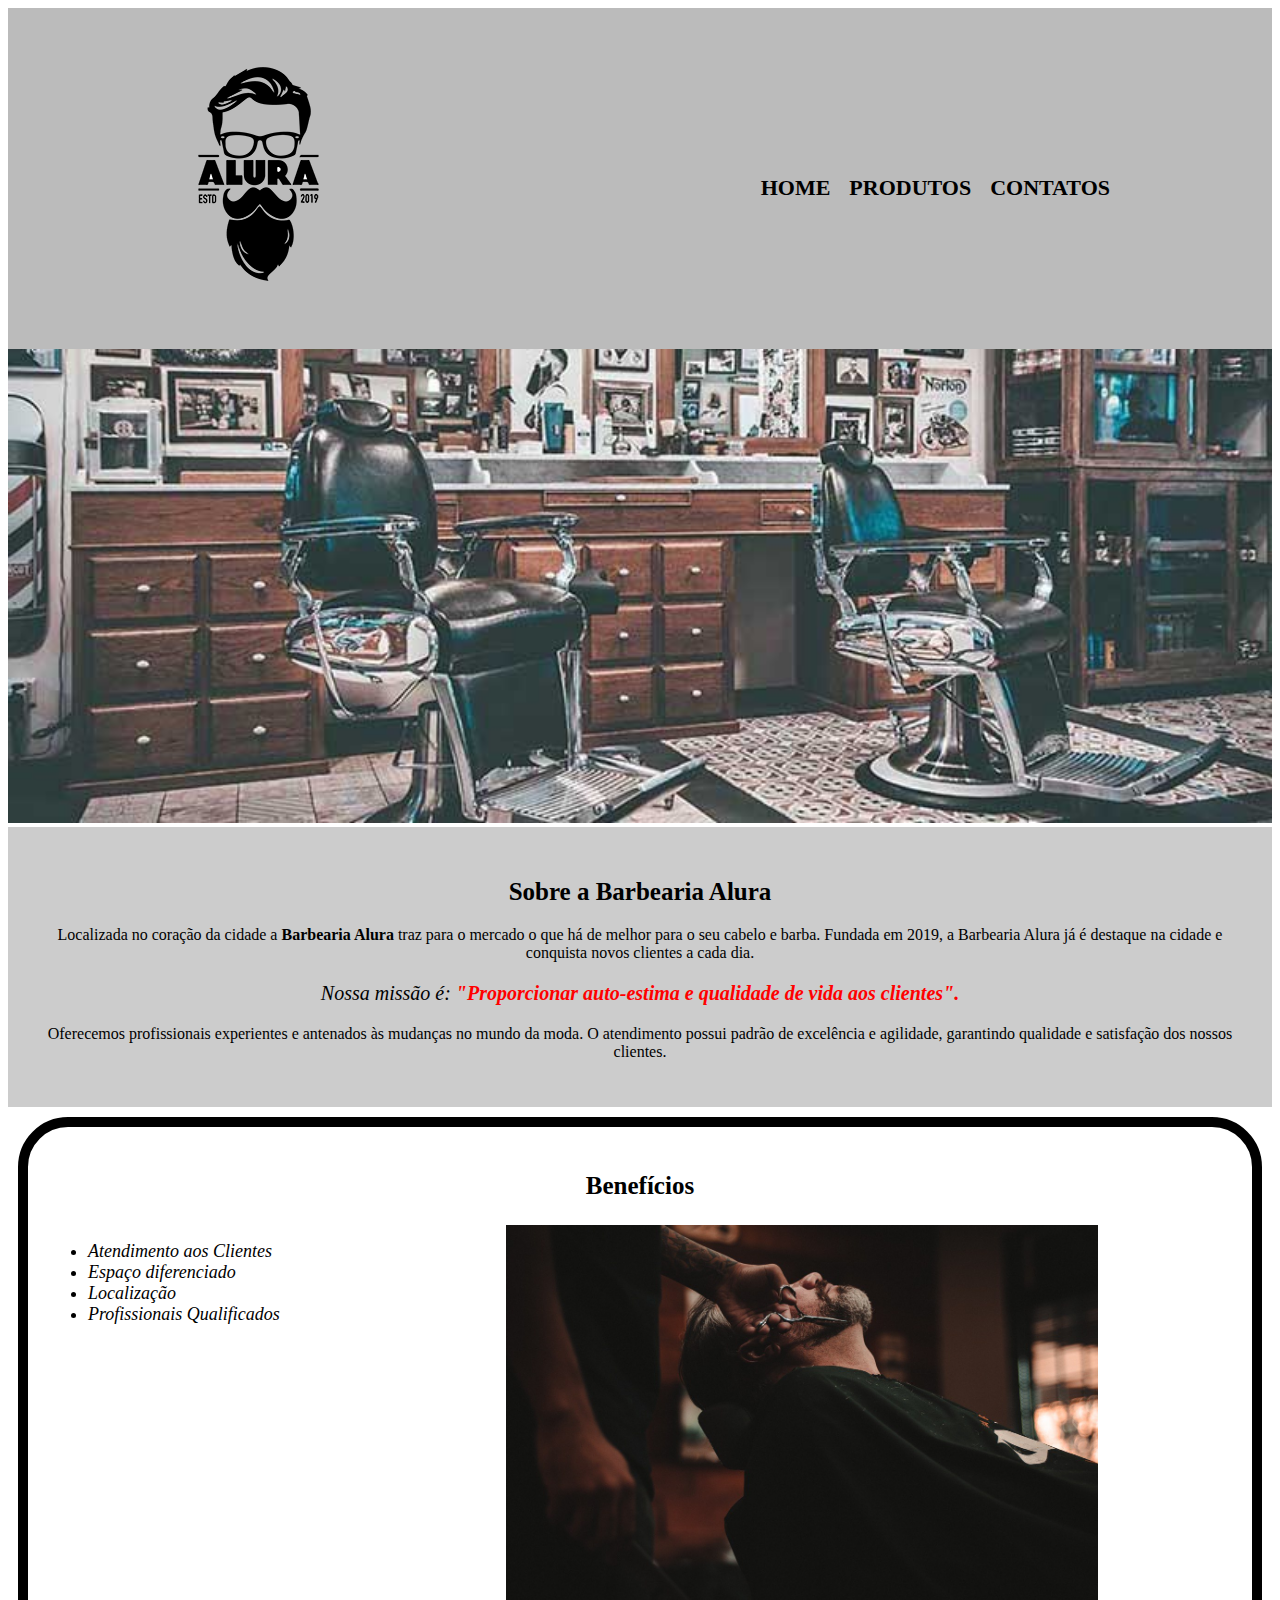
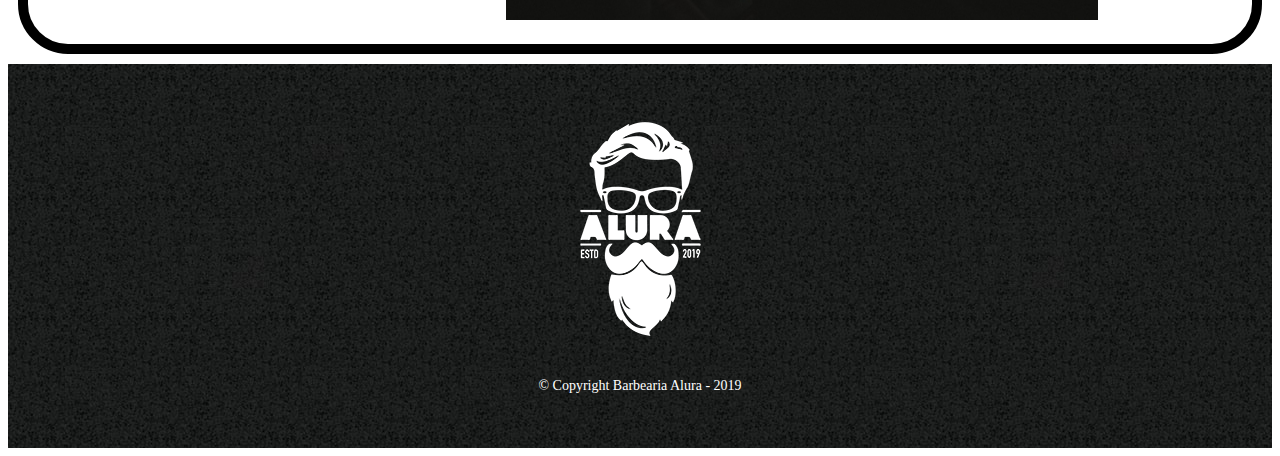
==== index.html @ 84f0fa4b "Primeiro Commit" ====
<!DOCTYPE html>
<html lang="pt-br">
	<head>
		<meta charset="UTF-8">
		<title>Barbearia Alura</title>
		<link rel="stylesheet" href="style.css">
		<link rel="stylesheet" href="produtos.css">
	</head>
	<body>
		<header>
			<div class="caixa">
				<h1><img src="logo.png"></h1>
				<nav>
					<ul>
						<li><a href="index.html">Home</a></li>
						<li><a href="produtos.html">Produtos</a></li>
						<li><a href="contatos.html">Contatos</a></li>
					</ul>
				</nav>
			</div>
		</header>
		<img id="banner" src="banner.jpg">
		<div class="principal">
			<h2 class="titulo-centralizado">Sobre a Barbearia Alura</h2>

			<p>Localizada no coração da cidade a <strong>Barbearia Alura</strong> traz para o mercado o que há de melhor para o seu cabelo e barba. Fundada em 2019, a Barbearia Alura já é destaque na cidade e conquista novos clientes a cada dia.</p>

			<p id="missao"><em>Nossa missão é: <strong>"Proporcionar auto-estima e qualidade de vida aos clientes".</strong></em></p>

			<p>Oferecemos profissionais experientes e antenados às mudanças no mundo da moda. O atendimento possui padrão de excelência e agilidade, garantindo qualidade e satisfação dos nossos clientes.
			</p>
		</div>
		<div class="beneficios">
			<h3 class="titulo-centralizado">Benefícios</h3>
			<ul class="listainferior" class="beneficios">
				<li class="itens">Atendimento aos Clientes</li>
				<li class="itens">Espaço diferenciado</li>
				<li class="itens">Localização</li>
				<li class="itens">Profissionais Qualificados</li>
			</ul>
			<img class="imagembeneficios" src="beneficios.jpg">
		</div>
		<footer>
			<img src="logo-branco.png">
			<p class="copyright"> &#169; Copyright Barbearia Alura - 2019</p>

		</footer>
	
	</body>
</html>
---- style.css ----
body {
	;
}
#banner {
	width: 100%;d
}
.principal{
	background: #CCCCCC;
	padding: 30px;

}
.titulo-principal{
	padding-left:  20px;

}
.titulo-centralizado {
	text-align: center;
	font-size: 25px;
}
p {
	text-align: center; 
}
#missao {font-size: 20px
}
em strong {
	color:  #FF0000;
}
.itens {
	font-style:italic;
	font-size: 18px;

}
.itens li hover{
	font-style: none;
}

.beneficios{
	background: #FFFFFF;
	padding: 20px;
	border: 10px solid #000000;
	border-radius: 50px;
	margin: 10px 10px;
	

}

.listainferior {
	display: inline-block;
	vertical-align: top;
	width: 20%;
	margin-right: 15%;

}
.imagembeneficios {
	width: 50%;
}
---- produtos.css ----
header{
	background: #BBBBBB;
	padding: 20px 0;
}
.caixa {
	width: 940px;
	position: relative;
	margin: 0 auto;
}
nav li {
	display: inline;
	margin: 0 0 0 15px;
}
nav {
	position: absolute;
	top: 110px;
	right: 0;
}
nav a {
	text-transform: uppercase;
	color: #000000;
	font-weight: bold;
	font-size: 22px;
	text-decoration: none;
}
nav a:hover {
	color: #C94590;
	text-decoration: underline;
}
.produtos {
	width: 940px;
	margin: 0 auto;
	padding: 50px 0;
}
.produtos li {
	display: inline-block;
	text-align: center;
	width: 30%;
	vertical-align: top;
	margin: 0 1.5%;
	padding: 30px 20px;
	box-sizing: border-box;
	border:  2px solid #000000;
	border-radius: 30px;
}
.produtos li:hover{
	border-color: #C94590;
}
.produtos li:hover h2{
	font-size: 34px;
}

.produtos li:active{
	border-color: #088C19;
}
.produtos h2{
	font-size: 30px;
	font-weight: bold;
}
.produto-descricao{
	font-size: 18px;
	
}
.produto-preco{
	font-weight: bold;
	font-size: 22px;
	margin-top: 10px;
}
footer {
	text-align: center;
	background: url(bg.jpg);
	padding: 40px 0 ;
}
.copyright {
	color: #FFFFFF;
	font-size: 14px;
	margin-top: 20px;
}
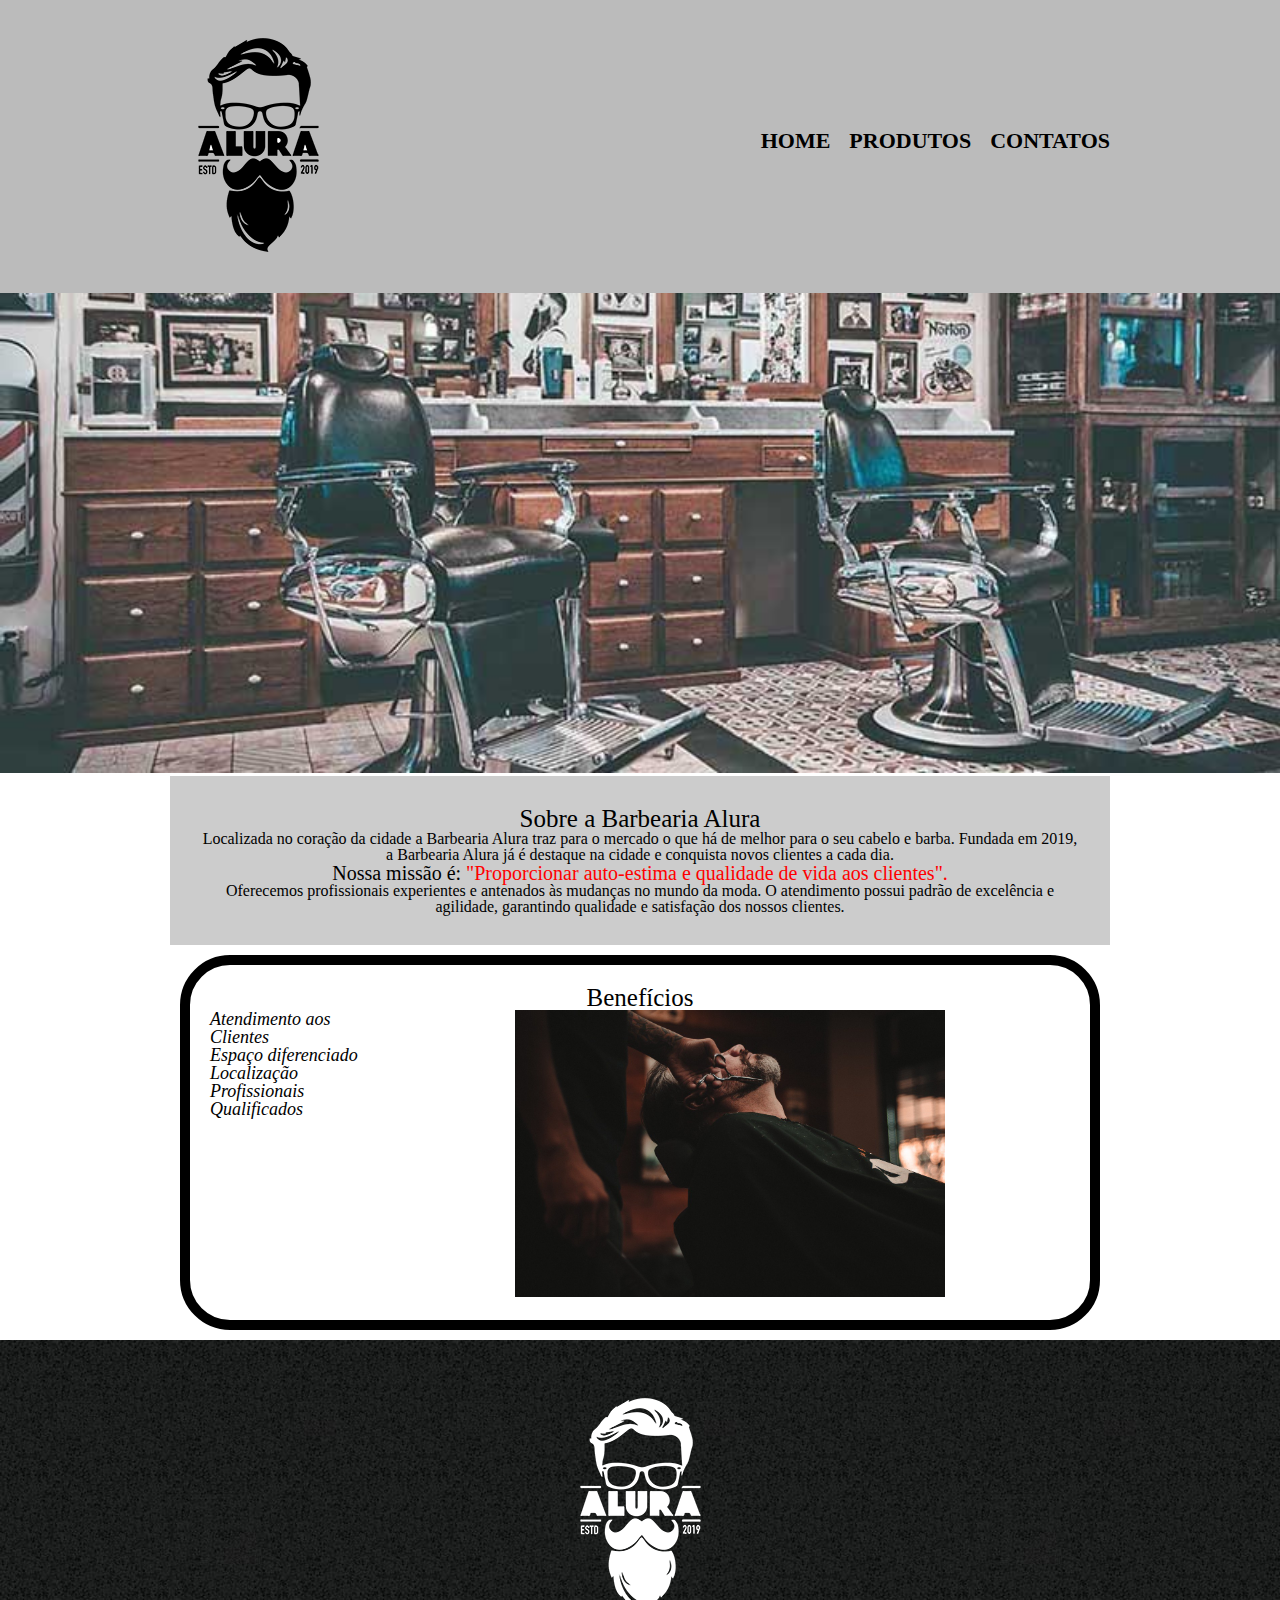
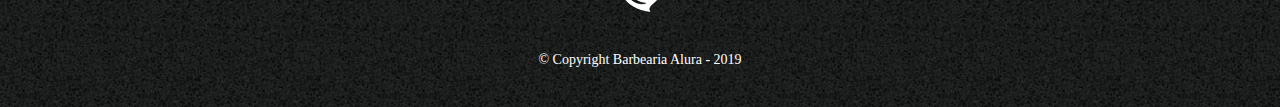
==== commit 16904bc0: "minor change" ====
--- a/index.html
+++ b/index.html
@@ -3,6 +3,7 @@
 	<head>
 		<meta charset="UTF-8">
 		<title>Barbearia Alura</title>
+		<link rel="stylesheet" href="reset.css">
 		<link rel="stylesheet" href="style.css">
 		<link rel="stylesheet" href="produtos.css">
 	</head>
@@ -20,26 +21,28 @@
 			</div>
 		</header>
 		<img id="banner" src="banner.jpg">
-		<div class="principal">
-			<h2 class="titulo-centralizado">Sobre a Barbearia Alura</h2>
-
-			<p>Localizada no coração da cidade a <strong>Barbearia Alura</strong> traz para o mercado o que há de melhor para o seu cabelo e barba. Fundada em 2019, a Barbearia Alura já é destaque na cidade e conquista novos clientes a cada dia.</p>
-
-			<p id="missao"><em>Nossa missão é: <strong>"Proporcionar auto-estima e qualidade de vida aos clientes".</strong></em></p>
-
-			<p>Oferecemos profissionais experientes e antenados às mudanças no mundo da moda. O atendimento possui padrão de excelência e agilidade, garantindo qualidade e satisfação dos nossos clientes.
-			</p>
-		</div>
-		<div class="beneficios">
-			<h3 class="titulo-centralizado">Benefícios</h3>
-			<ul class="listainferior" class="beneficios">
-				<li class="itens">Atendimento aos Clientes</li>
-				<li class="itens">Espaço diferenciado</li>
-				<li class="itens">Localização</li>
-				<li class="itens">Profissionais Qualificados</li>
-			</ul>
-			<img class="imagembeneficios" src="beneficios.jpg">
-		</div>
+		<main>
+			<div class="principal">
+				<h2 class="titulo-centralizado">Sobre a Barbearia Alura</h2>
+				
+				<p>Localizada no coração da cidade a <strong>Barbearia Alura</strong> traz para o mercado o que há de melhor para o seu cabelo e barba. Fundada em 2019, a Barbearia Alura já é destaque na cidade e conquista novos clientes a cada dia.</p>
+				
+				<p id="missao"><em>Nossa missão é: <strong>"Proporcionar auto-estima e qualidade de vida aos clientes".</strong></em></p>
+				
+				<p>Oferecemos profissionais experientes e antenados às mudanças no mundo da moda. O atendimento possui padrão de excelência e agilidade, garantindo qualidade e satisfação dos nossos clientes.
+				</p>
+			</div>
+			<div class="beneficios">
+				<h3 class="titulo-centralizado">Benefícios</h3>
+				<ul class="listainferior" class="beneficios">
+					<li class="itens">Atendimento aos Clientes</li>
+					<li class="itens">Espaço diferenciado</li>
+					<li class="itens">Localização</li>
+					<li class="itens">Profissionais Qualificados</li>
+				</ul>
+				<img class="imagembeneficios" src="beneficios.jpg">
+			</div>
+		</main>
 		<footer>
 			<img src="logo-branco.png">
 			<p class="copyright"> &#169; Copyright Barbearia Alura - 2019</p>
--- a/produtos.css
+++ b/produtos.css
@@ -75,4 +75,55 @@
 	color: #FFFFFF;
 	font-size: 14px;
 	margin-top: 20px;
+}
+main{
+	width: 940px;
+	margin: 0 auto;
+}
+form{
+	margin: 40px 0;
+}
+form label, form legend{
+	display: block;
+	font-size: 20px;
+	margin-bottom: 10px;
+}
+.input-texto{
+	display: block;
+	margin-bottom: 20px;
+	padding: 10px 25px;
+	width: 50%;
+}
+.checkbox{
+	margin: 20px 0;
+}
+.enviar{
+	width: 40%;
+	padding: 15px 0;
+	background: orange;
+	color: white;
+	font-weight: bold;
+	font-size: 18px;
+	border: none;
+	border-radius: 5px;
+	transition: .5s all;
+}
+.enviar:hover{
+	background-color: darkorange;
+	cursor: pointer;
+	color: #e3e3e3;
+	transform: scale(1.1)  rotate(5deg);
+}
+table{
+	margin: 20px 0 40px;
+}
+thead{
+	background: #555;
+	color: white;
+	font-weight: bold;
+}
+td, th{
+	border: 1px solid black;
+	padding: 8px 15px;
+
 }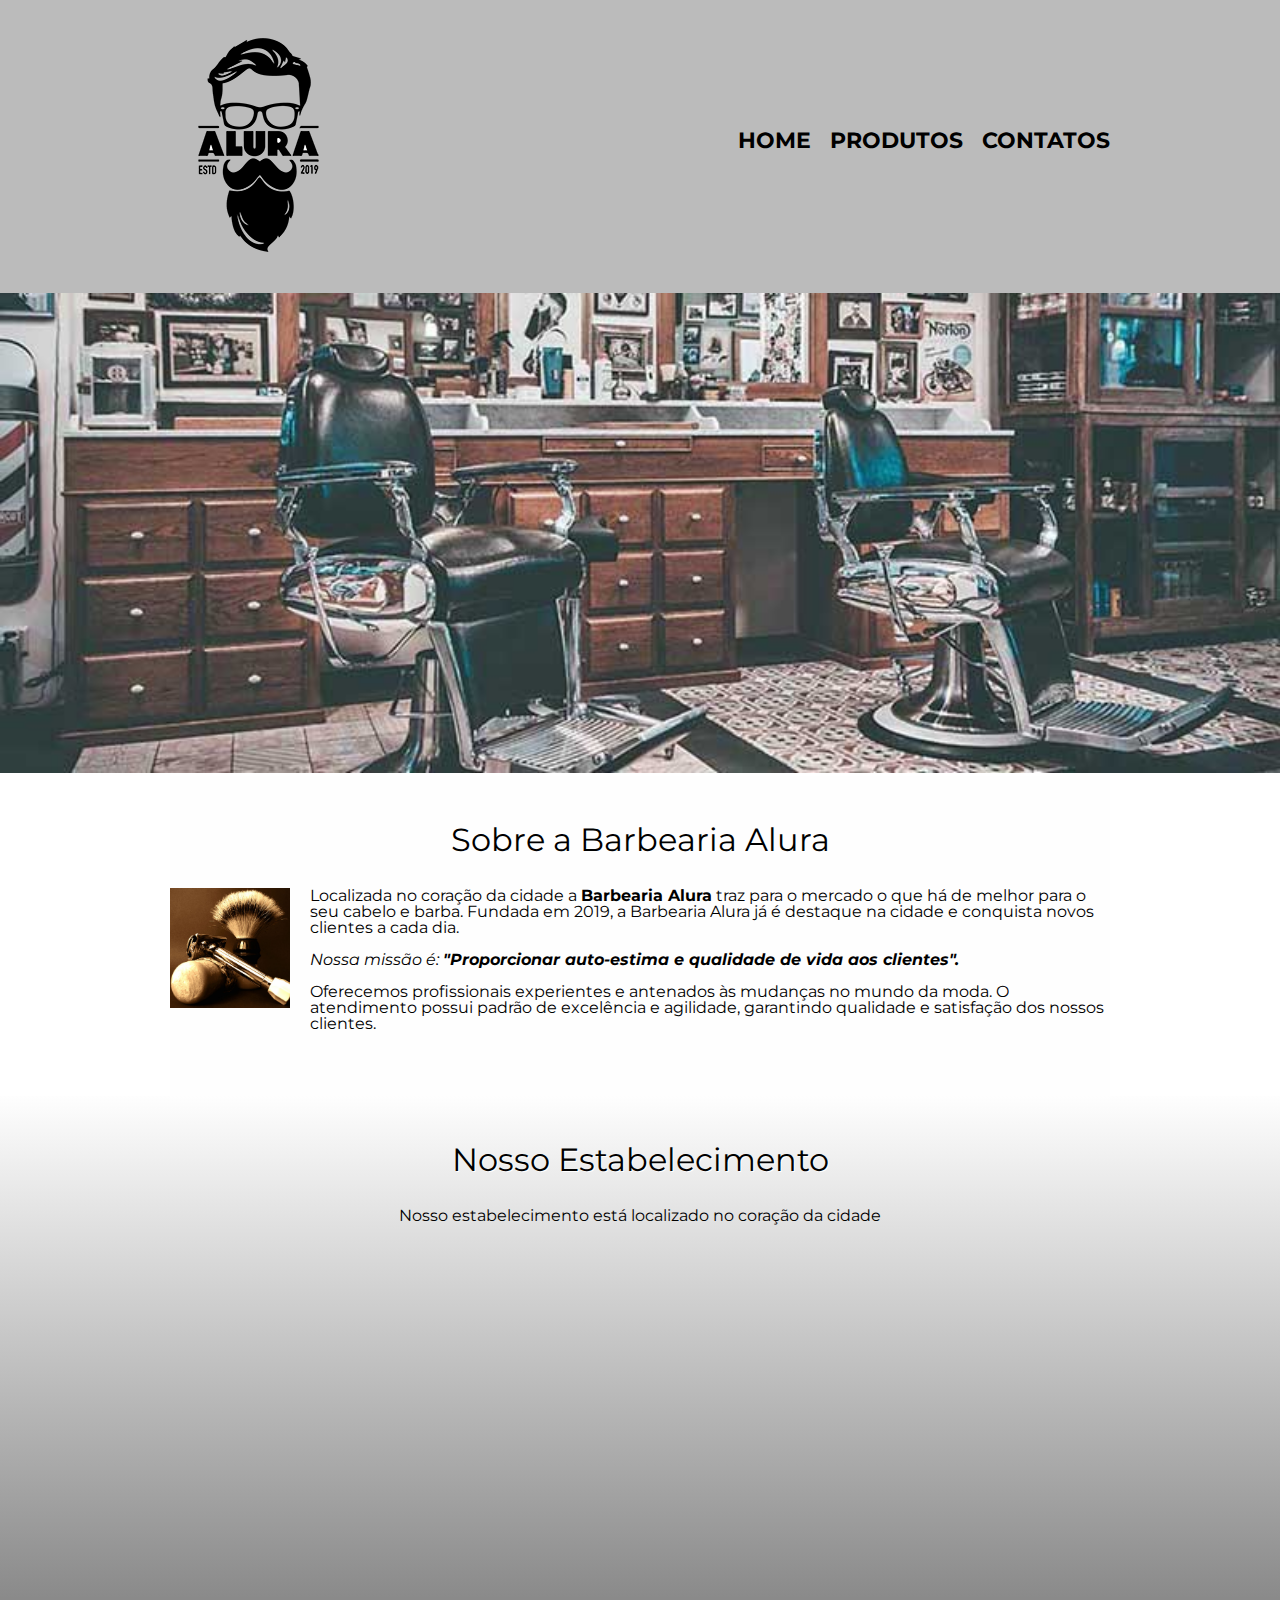
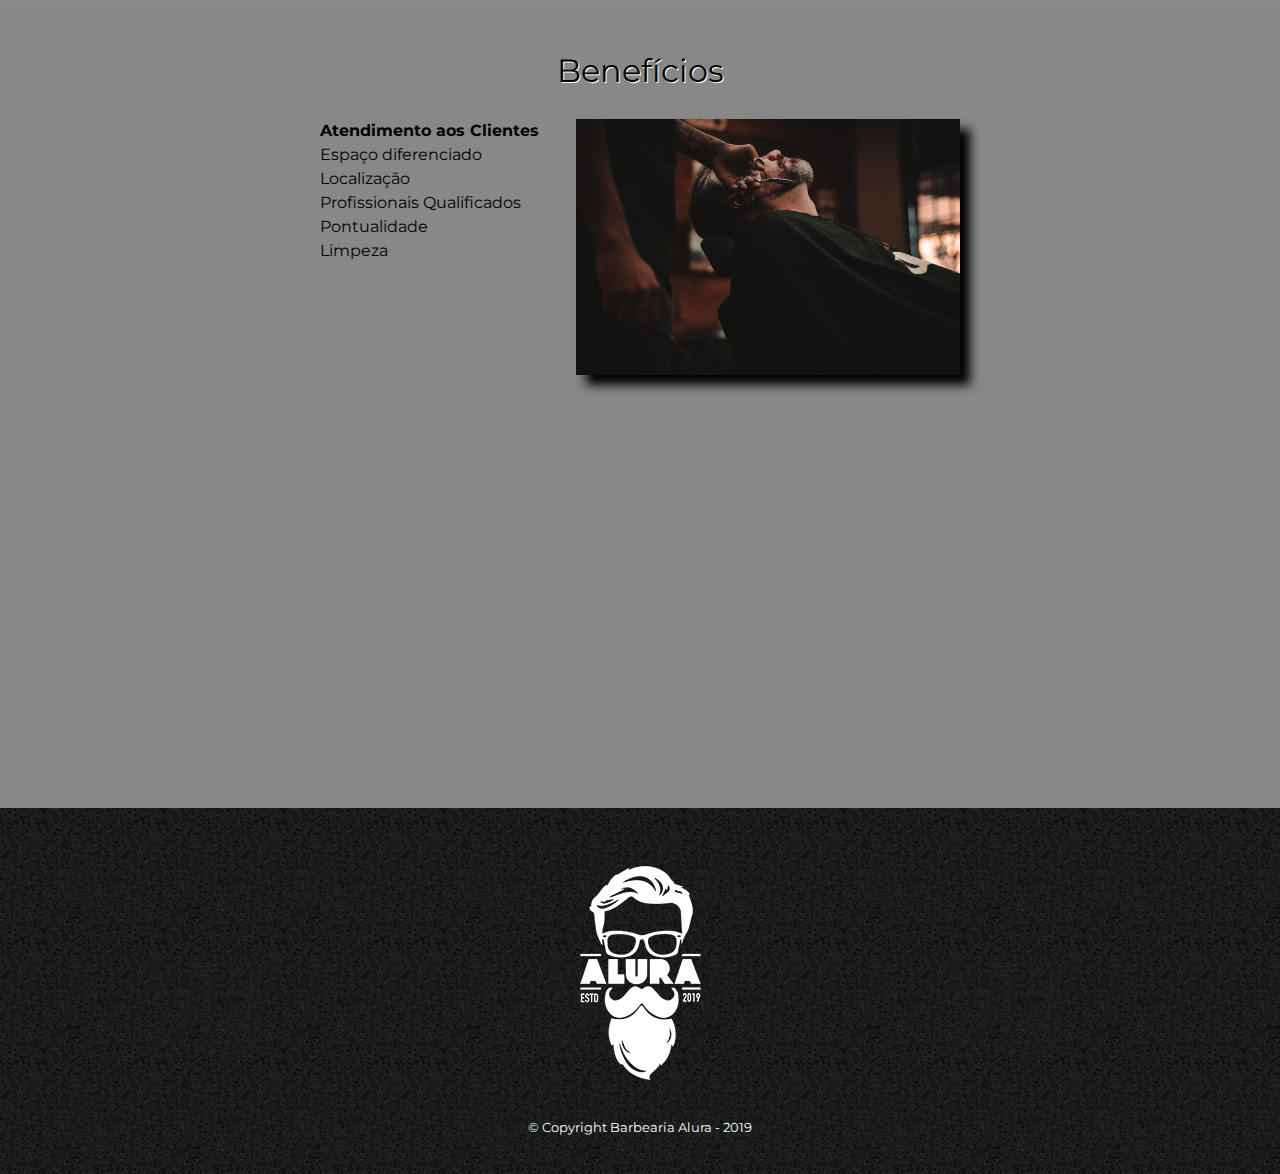
==== commit 0791bced: "final html/css 4" ====
--- a/index.html
+++ b/index.html
@@ -2,10 +2,11 @@
 <html lang="pt-br">
 	<head>
 		<meta charset="UTF-8">
+		<meta name="viewport" content="width=device-width">
 		<title>Barbearia Alura</title>
 		<link rel="stylesheet" href="reset.css">
+		<link href="https://fonts.googleapis.com/css?family=Montserrat&display=swap" rel="stylesheet">
 		<link rel="stylesheet" href="style.css">
-		<link rel="stylesheet" href="produtos.css">
 	</head>
 	<body>
 		<header>
@@ -20,10 +21,12 @@
 				</nav>
 			</div>
 		</header>
-		<img id="banner" src="banner.jpg">
+		<img class="banner" src="banner.jpg">
 		<main>
-			<div class="principal">
-				<h2 class="titulo-centralizado">Sobre a Barbearia Alura</h2>
+			<section class="principal">
+				<h2 class="titulo-principal">Sobre a Barbearia Alura</h2>
+				 
+				<img src="utensilios.jpg" class="utensilios" alt="Utensílios de um Barbeiro">
 				
 				<p>Localizada no coração da cidade a <strong>Barbearia Alura</strong> traz para o mercado o que há de melhor para o seu cabelo e barba. Fundada em 2019, a Barbearia Alura já é destaque na cidade e conquista novos clientes a cada dia.</p>
 				
@@ -31,17 +34,33 @@
 				
 				<p>Oferecemos profissionais experientes e antenados às mudanças no mundo da moda. O atendimento possui padrão de excelência e agilidade, garantindo qualidade e satisfação dos nossos clientes.
 				</p>
-			</div>
-			<div class="beneficios">
-				<h3 class="titulo-centralizado">Benefícios</h3>
-				<ul class="listainferior" class="beneficios">
-					<li class="itens">Atendimento aos Clientes</li>
-					<li class="itens">Espaço diferenciado</li>
-					<li class="itens">Localização</li>
-					<li class="itens">Profissionais Qualificados</li>
-				</ul>
-				<img class="imagembeneficios" src="beneficios.jpg">
-			</div>
+			</section>
+			<section class="mapa">
+				<h3 class="titulo-principal">Nosso Estabelecimento</h3>
+				<p>Nosso estabelecimento está localizado no coração da cidade</p>
+				<div class="mapa-conteudo">
+
+					<iframe src="https://www.google.com/maps/embed?pb=!1m18!1m12!1m3!1d3657.106693512036!2d-46.65390548447542!3d-23.564611267598654!2m3!1f0!2f0!3f0!3m2!1i1024!2i768!4f13.1!3m3!1m2!1s0x94ce59541c6c79c3%3A0x36b90a85f0f8cb33!2sGrupo%20Alura!5e0!3m2!1spt-BR!2sbr!4v1665863131109!5m2!1spt-BR!2sbr" width="100%" height="300" style="border:0;" allowfullscreen="" loading="lazy" referrerpolicy="no-referrer-when-downgrade"></iframe>
+				</div>
+			</section>
+
+			<section class="beneficios">
+				<h3 class="titulo-principal">Benefícios</h3>
+				<div class="conteudo-beneficios">					
+					<ul class="lista-beneficios" class="beneficios">
+						<li class="itens">Atendimento aos Clientes</li>
+						<li class="itens">Espaço diferenciado</li>
+						<li class="itens">Localização</li>
+						<li class="itens">Profissionais Qualificados</li>
+						<li class="itens">Pontualidade</li>
+						<li class="itens">Limpeza</li>
+					</ul><img class="imagem-beneficios" src="beneficios.jpg">
+				</div>
+				<div class="video">
+					<iframe width="100%" height="315" src="https://www.youtube.com/embed/wcVVXUV0YUY" frameborder="0" allow="accelerometer; autoplay; encrypted-media; gyroscope; picture-in-picture" allowfullscreen></iframe>
+				</div>
+			</section>
+
 		</main>
 		<footer>
 			<img src="logo-branco.png">
--- a/style.css
+++ b/style.css
@@ -1,56 +1,256 @@
 body {
-	;
-}
-#banner {
-	width: 100%;d
-}
-.principal{
-	background: #CCCCCC;
-	padding: 30px;
-
-}
-.titulo-principal{
-	padding-left:  20px;
-
-}
-.titulo-centralizado {
-	text-align: center;
-	font-size: 25px;
-}
-p {
-	text-align: center; 
-}
-#missao {font-size: 20px
-}
-em strong {
-	color:  #FF0000;
-}
-.itens {
-	font-style:italic;
+	font-family: 'Montserrat', sans-serif;
+}
+
+header {
+	background: #BBBBBB;
+	padding: 20px 0;
+}
+
+.caixa {
+	position: relative;
+	width: 940px;
+	margin: 0 auto;
+}
+
+nav {
+	position: absolute;
+	top: 110px;
+	right: 0;
+}
+
+nav li {
+	display: inline;
+	margin: 0 0 0 15px;
+}
+
+nav a {
+	text-transform: uppercase;
+	color: #000000;
+	font-weight: bold;
+	font-size: 22px;
+	text-decoration: none;
+}
+
+nav a:hover {
+	color: #C78C19;
+	text-decoration: underline;
+}
+
+.produtos {
+	width: 940px;
+	margin: 0 auto;
+	padding: 50px 0;
+}
+
+.produtos li {
+	display: inline-block;
+	text-align: center;
+	width: 30%;
+	vertical-align: top;
+	margin: 0 1.5%;
+	padding: 30px 20px;
+	box-sizing: border-box;
+	border: 2px solid #000000;
+	border-radius: 10px;
+}
+
+.produtos li:hover {
+	border-color: #C78C19;
+}
+
+.produtos li:active {
+	border-color: #088C19;	
+}
+
+.produtos li:hover h2 {
+	font-size: 34px;
+}
+
+.produtos h2 {
+	font-size: 30px;
+	font-weight: bold;
+}
+
+.produto-descricao {
 	font-size: 18px;
-
-}
-.itens li hover{
-	font-style: none;
-}
-
-.beneficios{
-	background: #FFFFFF;
-	padding: 20px;
-	border: 10px solid #000000;
-	border-radius: 50px;
-	margin: 10px 10px;
+}
+
+.produto-preco {
+	font-size: 22px;
+	font-weight: bold;
+	margin-top: 10px;
+}
+
+footer {
+	text-align: center;
+	background: url("bg.jpg");
+	padding: 40px 0;
+}
+
+.copyright {
+	color: #FFFFFF;
+	font-size: 13px;
+	margin: 20px 0 0;
+}
+
+form {
+	margin: 40px 0;
+}
+
+form label, form legend {
+	display:block;
+	font-size: 20px;
+	margin: 0 0 10px;
+}
+
+.input-padrao {
+	display: block;
+	margin: 0 0 20px;
+	padding: 10px 25px;
+	width: 50%;
+}
+
+.checkbox {
+	margin: 20px 0;
+}
+
+.enviar {
+	width:40%;
+	padding: 15px 0;
+	background: orange;
+	color: white;
+	font-weight: bold;
+	font-size: 18px;
+	border: none;
+	border-radius: 5px;
+	transition: 1s all;
+	cursor: pointer;
+}
+
+.enviar:hover {
+	background: darkorange;
+	transform: scale(1.2);
+}
+
+table {
+	margin: 20px 0 40px;
+}
+
+thead {
+	background: #555555;
+	color: white;
+	font-weight: bold;
+}
+
+td, th {
+	border: 1px solid #000000;
+	padding: 8px 15px;
+}
+
+
+/* css da página inicial */
+.banner {
+	width:100%;
+}
+
+.titulo-principal {
+	text-align: center;
+	font-size: 2em;
+	margin: 0 0 1em;
+	clear: left;
+	text-shadow: 1px 1px white;
+}
+
+.principal {
+	padding: 3em 0;
+	background: #FEFEFE;
+	width: 940px;
+	margin: 0 auto;
+}
+
+.principal p {
+	margin: 0 0 1em;
+}
+
+.principal strong {
+	font-weight: bold;
+}
+
+.principal em {
+	font-style: italic;
+}
+
+.utensilios {
+	width: 120px;
+	float: left;
+	margin: 0 20px 20px 0;
+}
+
+.mapa {
+	padding: 3em 0;
+	background: linear-gradient(#FEFEFE, #888888);
+}
+
+.mapa-conteudo {
+	width: 940px;
+	margin: 0 auto;
+}
+
+.mapa p {
+	margin: 0 0 2em;
+	text-align: center;
+}
+
+.beneficios {
+	padding: 3em 0;
+	background: #888888;
 	
-
-}
-
-.listainferior {
+}
+
+.conteudo-beneficios {
+	width: 640px;
+	margin: 0 auto;
+}
+
+.lista-beneficios {
+	width: 40%;
 	display: inline-block;
 	vertical-align: top;
-	width: 20%;
-	margin-right: 15%;
-
-}
-.imagembeneficios {
-	width: 50%;
+}
+
+.itens {
+	line-height: 1.5;
+}
+
+.itens:first-child {
+	font-weight: bold;
+}
+
+.imagem-beneficios {
+	width: 60%;
+	transition: 400ms;
+	box-shadow: 10px 10px 10px 0 #000000;
+}
+.imagem-beneficios:hover{
+	opacity: 0.4;
+}
+
+.video {
+	width: 560px;
+	margin: 2em auto;
+}
+@media screen and (max-width: 480px){
+	.caixa, .principal, .conteudo-beneficios, .mapa-conteudo, .video{
+		width: auto;
+	}
+	h1{
+		text-align: center;
+	}
+	nav{
+		position: static;
+	}
+	.lista-beneficios, .imagem-beneficios{
+		width: 100%;
+	}
 }